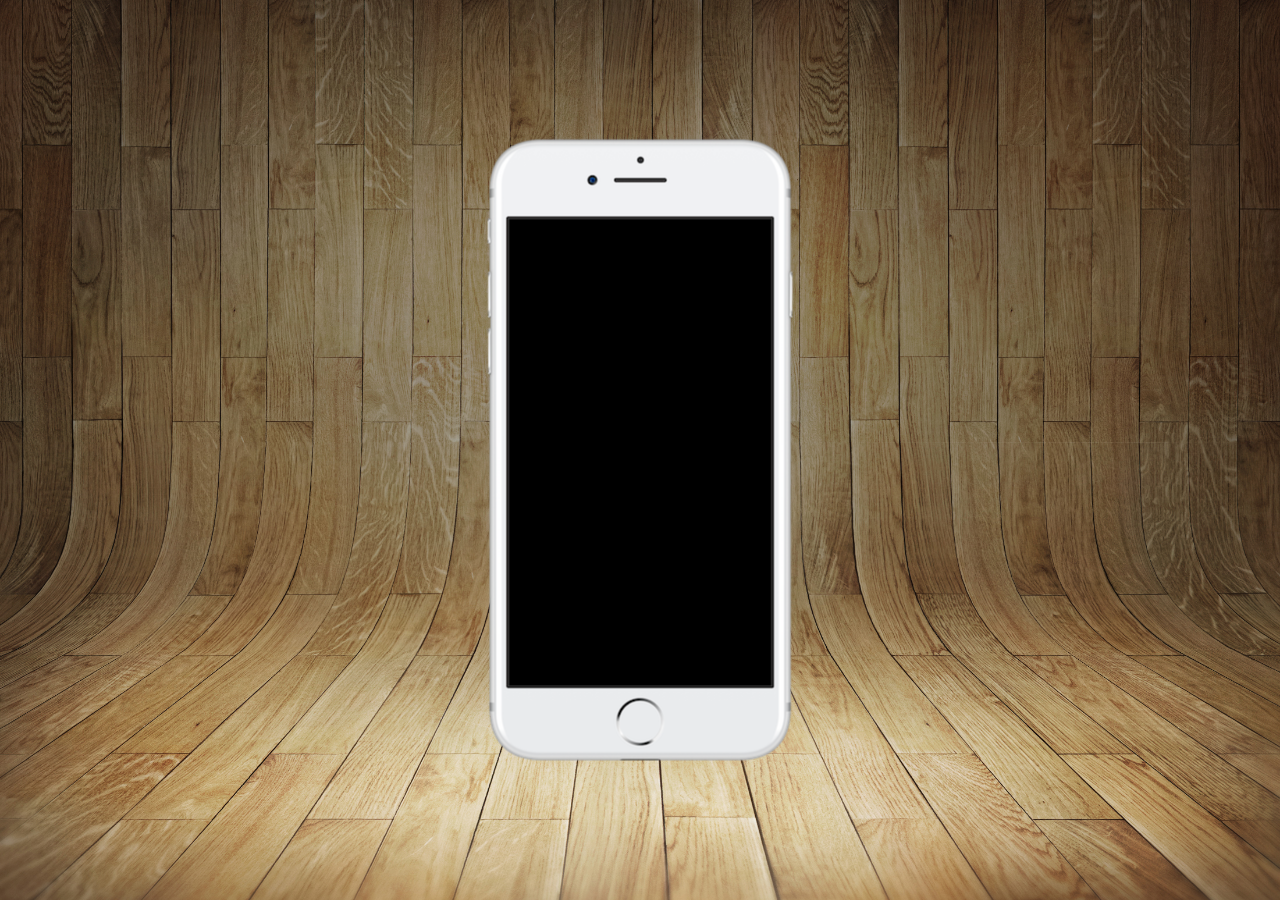
==== index.html @ ac8a480c "Criamos as pastas bases e começamos as primeiras configurações" ====
<!DOCTYPE html>
<html lang="pt-br">
<head>
    <meta charset="UTF-8">
    <meta name="viewport" content="width=device-width, initial-scale=1.0">
    <link rel="shortcut icon" href="imagens/dragao.png" type="image/x-icon">
    <link rel="stylesheet" href="estilos/style.css">
    <title>Projeto redes Sociais</title>
</head>
<body>
    <main>
        <section id="telefone">
            
        </section>

        <section id="redes-sociais">

        </section>
    </main>            
</body>
</html>
---- estilos/style.css ----
@charset "UTF-8";

* {
    margin: 0px;
    padding: 0px;
    font-family: Arial, Helvetica, sans-serif;
}

html, body {
    height: 100vh;
    width: 100vw;
    background-color: black;
}

body {
    background: url(../imagens/fundo-madeira.jpg) no-repeat top center;
    background-size: cover;
    background-attachment: fixed;
}

main {
    height: 100vh;
    position: relative;
}

section#telefone {
    position: absolute;
    top: 50%;
    left: 50%;
    transform: translate(-50%, -50%);

    height: 627px;
    width: 311px;
    background: url(../imagens/frame-iphone.png) no-repeat;
}
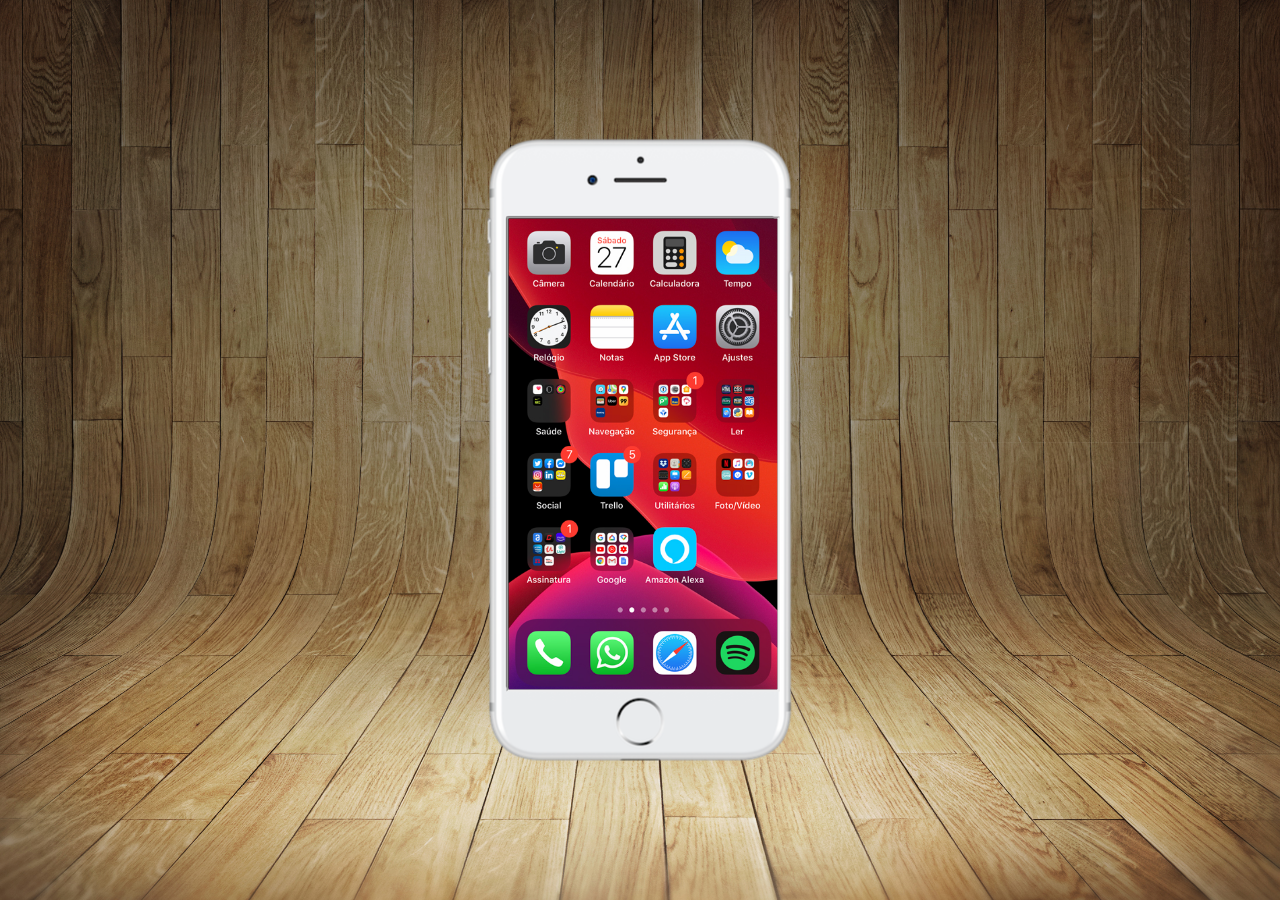
==== commit 14193c29: "criei a tela home" ====
--- a/index.html
+++ b/index.html
@@ -10,7 +10,7 @@
 <body>
     <main>
         <section id="telefone">
-            
+            <iframe src="home.html" name="tela" id="tela"></iframe>
         </section>
 
         <section id="redes-sociais">
--- a/estilos/style.css
+++ b/estilos/style.css
@@ -32,4 +32,12 @@
     height: 627px;
     width: 311px;
     background: url(../imagens/frame-iphone.png) no-repeat;
+}
+
+iframe#tela {
+    position: relative;
+    top: 80px;
+    left: 22px;
+    width: 269px;
+    height: 471px;
 }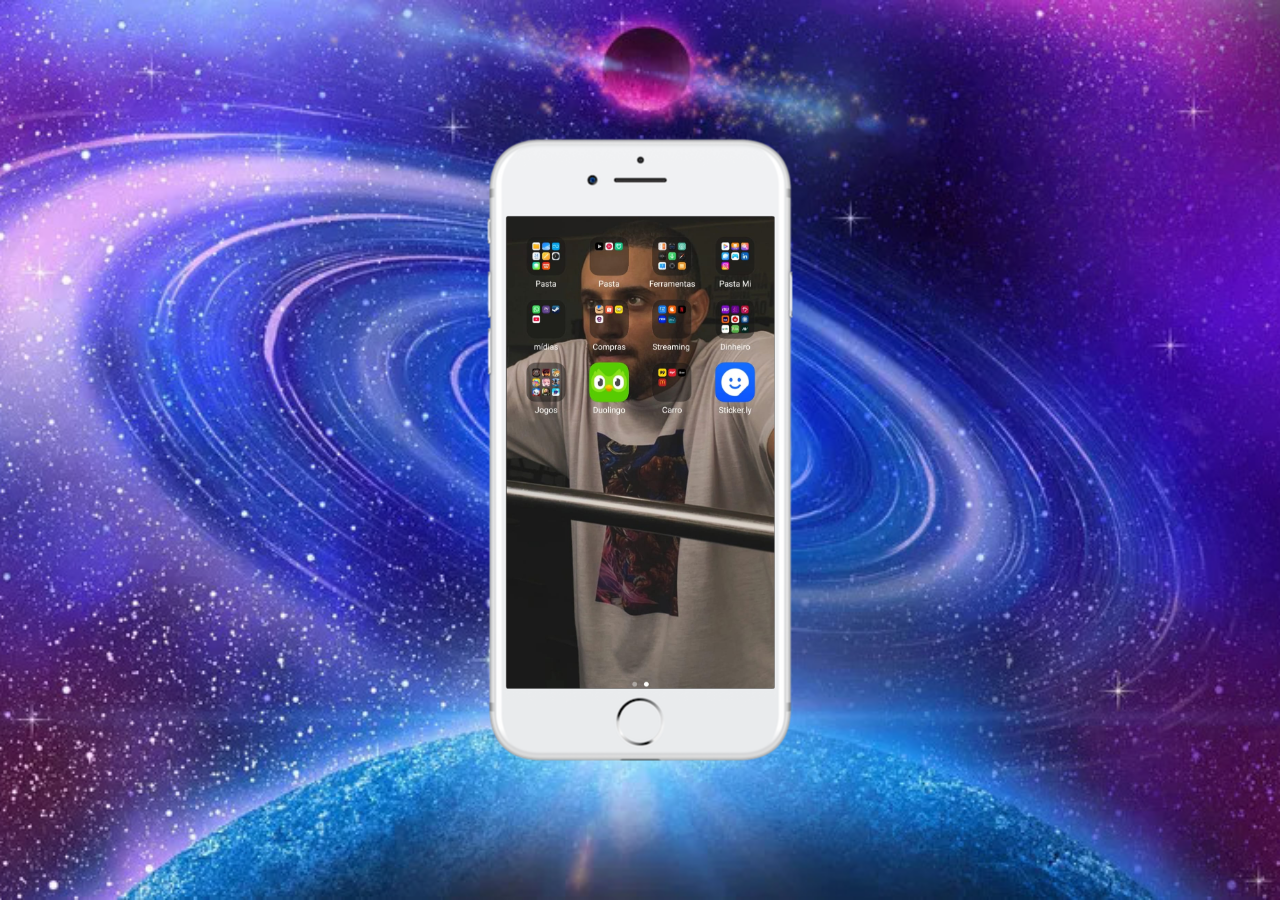
==== commit 790f4907: "criei a tela home" ====
--- a/index.html
+++ b/index.html
@@ -3,19 +3,18 @@
 <head>
     <meta charset="UTF-8">
     <meta name="viewport" content="width=device-width, initial-scale=1.0">
+    <title>Redes Sociais</title>
     <link rel="shortcut icon" href="imagens/dragao.png" type="image/x-icon">
     <link rel="stylesheet" href="estilos/style.css">
-    <title>Projeto redes Sociais</title>
 </head>
 <body>
     <main>
         <section id="telefone">
-            <iframe src="home.html" name="tela" id="tela"></iframe>
-        </section>
+            <iframe src="home.html" name="tela" id="tela" frameborder="0"></iframe>
+        </article>
+        <section id="menu">
 
-        <section id="redes-sociais">
-
-        </section>
-    </main>            
+        </article>
+    </main>
 </body>
 </html>--- a/estilos/style.css
+++ b/estilos/style.css
@@ -7,20 +7,20 @@
 }
 
 html, body {
+    width: 100vw;
     height: 100vh;
-    width: 100vw;
     background-color: black;
 }
 
 body {
-    background: url(../imagens/fundo-madeira.jpg) no-repeat top center;
+    background: url(../imagens/fundo.jpg) no-repeat top center;
     background-size: cover;
     background-attachment: fixed;
 }
 
 main {
+    position: relative;
     height: 100vh;
-    position: relative;
 }
 
 section#telefone {
@@ -29,8 +29,8 @@
     left: 50%;
     transform: translate(-50%, -50%);
 
+    width: 311px;
     height: 627px;
-    width: 311px;
     background: url(../imagens/frame-iphone.png) no-repeat;
 }
 
@@ -38,6 +38,7 @@
     position: relative;
     top: 80px;
     left: 22px;
-    width: 269px;
-    height: 471px;
+
+    width: 268px;
+    height: 472px;
 }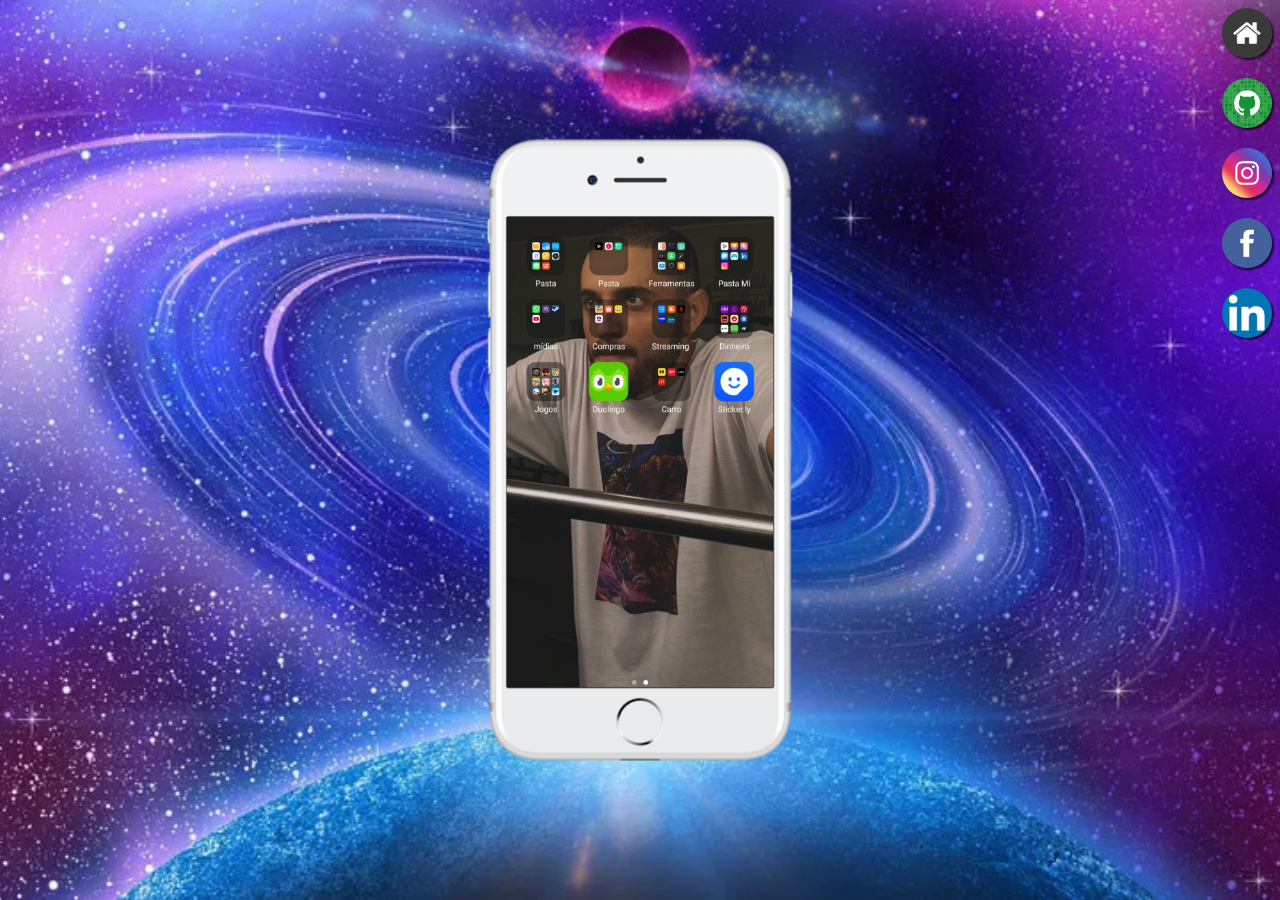
==== commit 460d0b33: "Projeto finalizado!" ====
--- a/index.html
+++ b/index.html
@@ -3,18 +3,28 @@
 <head>
     <meta charset="UTF-8">
     <meta name="viewport" content="width=device-width, initial-scale=1.0">
-    <title>Redes Sociais</title>
-    <link rel="shortcut icon" href="imagens/dragao.png" type="image/x-icon">
+    <title>Document</title>
     <link rel="stylesheet" href="estilos/style.css">
 </head>
 <body>
     <main>
-        <section id="telefone">
-            <iframe src="home.html" name="tela" id="tela" frameborder="0"></iframe>
-        </article>
+        <section id="tela">
+            <iframe src="home.html" name="sociais" id="sociais" frameborder="0">
+                Seu navegador não é compatível com isso
+            </iframe>
+        </section>
+
         <section id="menu">
+            <a href="home.html" target="sociais"><img src="imagens/logo-home.jpg" alt="imagem de uma casinha" class="home"></a> <br>
 
-        </article>
+            <a href="github.html" target="sociais"><img src="imagens/logo-github.jpg" alt="Logo do GitHub" class="github"></a> <br>
+
+            <a href="instagram.html" target="sociais"><img src="imagens/logo-instagram.jpg" alt="Logo do Instagram" ></a> <br>
+
+            <a href="facebook.html" target="sociais"><img src="imagens/logo-facebook.jpg" alt="Logo do Facebook"></a> <br>
+
+            <a href="linkedin.html" target="sociais"> <img src="imagens/logo-linkedIn.png" alt="Logo do Youtube" class="youtube"></a> <br>
+        </section>
     </main>
 </body>
 </html>--- a/estilos/style.css
+++ b/estilos/style.css
@@ -1,4 +1,4 @@
-@charset "UTF-8";
+@charset "";
 
 * {
     margin: 0px;
@@ -6,24 +6,15 @@
     font-family: Arial, Helvetica, sans-serif;
 }
 
-html, body {
-    width: 100vw;
+body {
+    width: 100vw ;
     height: 100vh;
-    background-color: black;
+    background: black url(../imagens/fundo.jpg) no-repeat top center;
+    background-size: cover;
+    position: relative;
 }
 
-body {
-    background: url(../imagens/fundo.jpg) no-repeat top center;
-    background-size: cover;
-    background-attachment: fixed;
-}
-
-main {
-    position: relative;
-    height: 100vh;
-}
-
-section#telefone {
+section#tela {
     position: absolute;
     top: 50%;
     left: 50%;
@@ -31,14 +22,34 @@
 
     width: 311px;
     height: 627px;
-    background: url(../imagens/frame-iphone.png) no-repeat;
+    background: url(../imagens/frame-iphone.png);
 }
 
-iframe#tela {
+iframe {
     position: relative;
+
+    width: 267px;
+    height: 471px;
+
     top: 80px;
     left: 22px;
+}
 
-    width: 268px;
-    height: 472px;
+section#menu {
+    text-align: right;
+}
+
+img {
+    margin: 8px;
+    border-radius: 50%;
+    width: 50px;
+    box-shadow: 2px 2px 2px rgba(0, 0, 0, 0.692);
+    box-sizing: border-box;
+}
+
+img:hover {
+    width: 80px;
+    border: 2px solid white;
+    transition-duration: 0.1s;
+   
 }